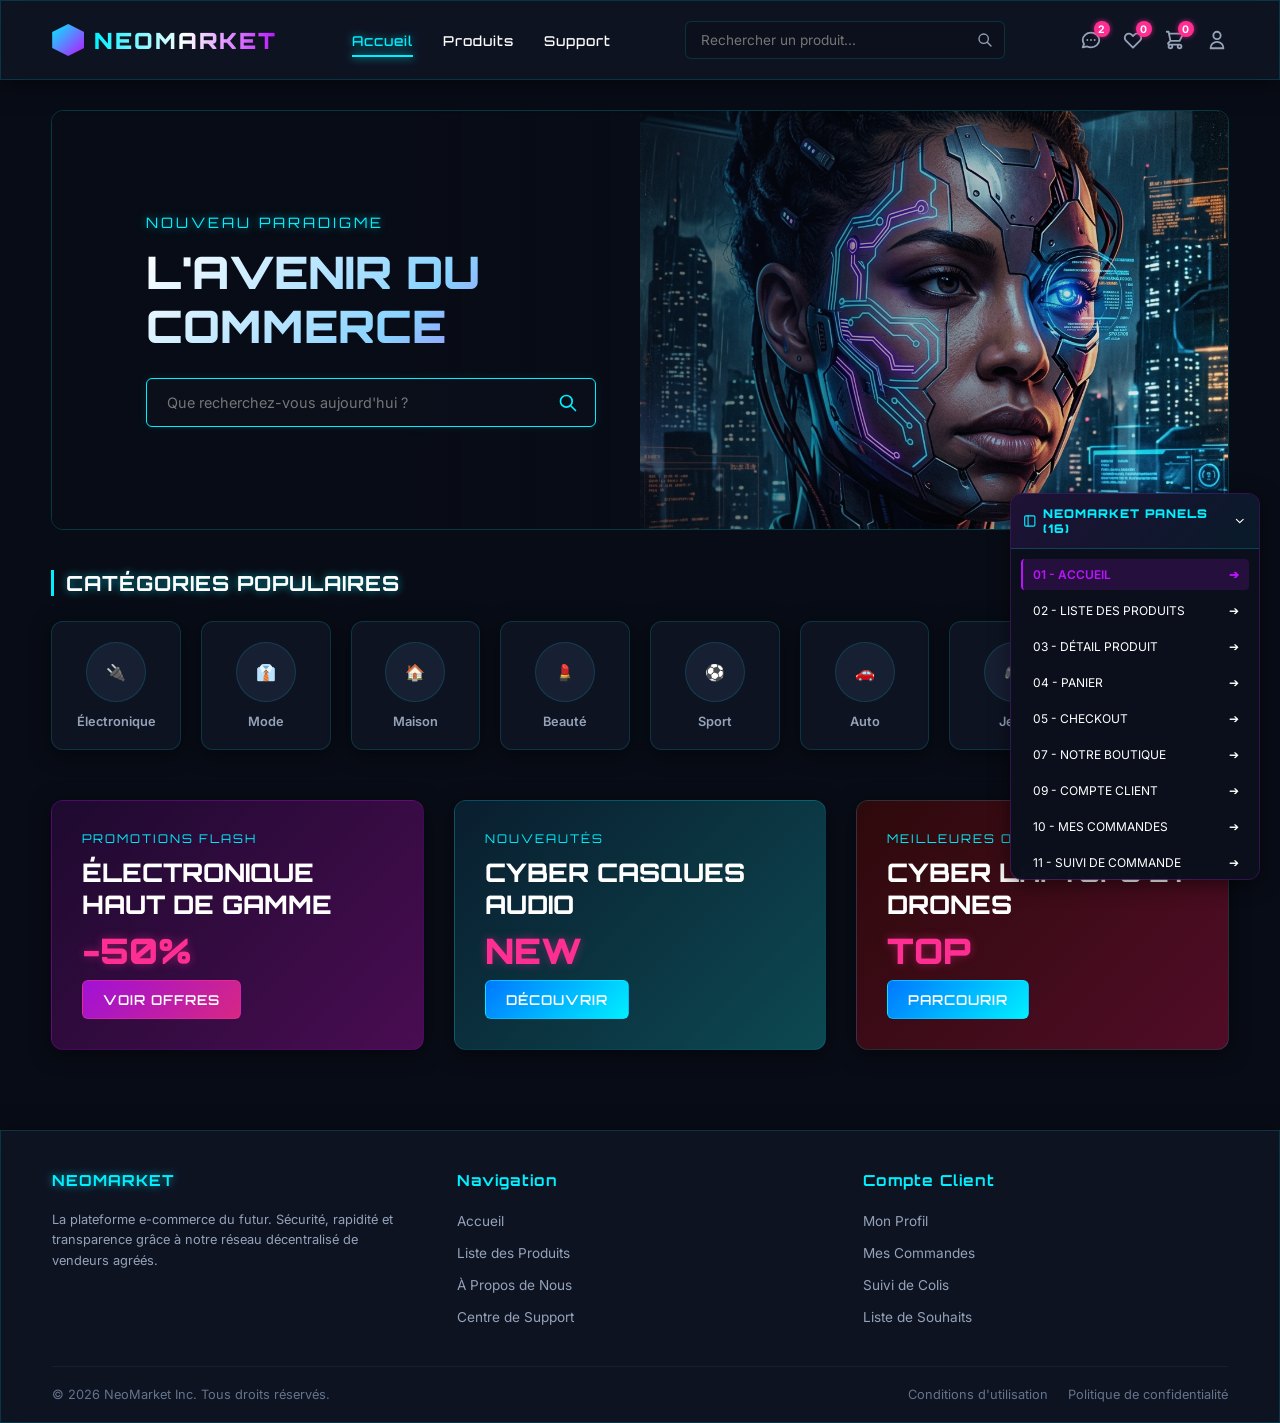
==== index.html @ 55cc5ac3 "FIRST" ====
<!DOCTYPE html>
<html lang="fr">
<head>
    <meta charset="UTF-8">
    <meta name="viewport" content="width=device-width, initial-scale=1.0">
    <title>NeoMarket - L'Avenir du Commerce</title>
    <meta name="description" content="Découvrez l'avenir du e-commerce avec NeoMarket. Plateforme cyberpunk haute performance avec boutiques vendeurs de confiance.">
    <link rel="stylesheet" href="style.css">
</head>
<body>

    <!-- GLOBAL HEADER -->
    <header class="cyber-glass">
        <div class="logo-container" onclick="navigateTo('accueil')">
            <div class="logo-icon"></div>
            <div class="logo-text">NEOMARKET</div>
        </div>

        <ul class="nav-links">
            <li id="nav-accueil" class="active"><a onclick="navigateTo('accueil')">Accueil</a></li>
            <li id="nav-produits"><a onclick="navigateTo('produits')">Produits</a></li>
            <li id="nav-support"><a onclick="navigateTo('support')">Support</a></li>
        </ul>

        <div class="header-search">
            <input type="text" id="global-search-input" placeholder="Rechercher un produit..." onkeydown="handleSearchInput(event)">
            <svg xmlns="http://www.w3.org/2000/svg" fill="none" viewBox="0 0 24 24" stroke="currentColor" stroke-width="2">
                <path stroke-linecap="round" stroke-linejoin="round" d="M21 21l-6-6m2-5a7 7 0 11-14 0 7 7 0 0114 0z" />
            </svg>
        </div>

        <div class="user-actions">
            <!-- Messagerie -->
            <div class="action-btn" onclick="navigateTo('messagerie')" title="Messagerie">
                <svg xmlns="http://www.w3.org/2000/svg" width="22" height="22" fill="none" viewBox="0 0 24 24" stroke="currentColor" stroke-width="2">
                    <path stroke-linecap="round" stroke-linejoin="round" d="M8 12h.01M12 12h.01M16 12h.01M21 12c0 4.418-4.03 8-9 8a9.863 9.863 0 01-4.255-.949L3 20l1.395-3.72C3.512 15.042 3 13.574 3 12c0-4.418 4.03-8 9-8s9 3.582 9 8z" />
                </svg>
                <span class="badge-count" id="header-unread-msgs">2</span>
            </div>

            <!-- Favoris -->
            <div class="action-btn" onclick="navigateTo('favoris')" title="Favoris">
                <svg xmlns="http://www.w3.org/2000/svg" width="22" height="22" fill="none" viewBox="0 0 24 24" stroke="currentColor" stroke-width="2">
                    <path stroke-linecap="round" stroke-linejoin="round" d="M4.318 6.318a4.5 4.5 0 000 6.364L12 20.364l7.682-7.682a4.5 4.5 0 00-6.364-6.364L12 7.636l-1.318-1.318a4.5 4.5 0 00-6.364 0z" />
                </svg>
                <span class="badge-count" id="header-wishlist-count">0</span>
            </div>

            <!-- Panier -->
            <div class="action-btn" onclick="navigateTo('panier')" title="Mon Panier">
                <svg xmlns="http://www.w3.org/2000/svg" width="22" height="22" fill="none" viewBox="0 0 24 24" stroke="currentColor" stroke-width="2">
                    <path stroke-linecap="round" stroke-linejoin="round" d="M3 3h2l.4 2M7 13h10l4-8H5.4M7 13L5.4 5M7 13l-2.293 2.293c-.63.63-.184 1.707.707 1.707H17m0 0a2 2 0 100 4 2 2 0 000-4zm-8 2a2 2 0 11-4 0 2 2 0 014 0z" />
                </svg>
                <span class="badge-count" id="header-cart-count">0</span>
            </div>

            <!-- Compte Client -->
            <div class="action-btn" onclick="navigateTo('compte')" title="Mon Compte">
                <svg xmlns="http://www.w3.org/2000/svg" width="22" height="22" fill="none" viewBox="0 0 24 24" stroke="currentColor" stroke-width="2">
                    <path stroke-linecap="round" stroke-linejoin="round" d="M16 7a4 4 0 11-8 0 4 4 0 018 0zM12 14a7 7 0 00-7 7h14a7 7 0 00-7-7z" />
                </svg>
            </div>
        </div>
    </header>

    <!-- SPA DYNAMIC VIEW CONTAINER -->
    <main id="page-content">
        <!-- Rendered by app.js -->
    </main>

    <!-- FLOATING DEVELOPER PAGE SWITCHER -->
    <div id="dev-page-switcher" class="cyber-purple-glass">
        <div class="dev-header" onclick="toggleDevPanel()">
            <span class="dev-title">
                <svg xmlns="http://www.w3.org/2000/svg" width="14" height="14" viewBox="0 0 24 24" fill="none" stroke="currentColor" stroke-width="2" stroke-linecap="round" stroke-linejoin="round"><rect x="3" y="3" width="18" height="18" rx="2" ry="2"></rect><line x1="9" y1="3" x2="9" y2="21"></line></svg>
                NEOMARKET PANELS (16)
            </span>
            <svg id="dev-toggle-icon" xmlns="http://www.w3.org/2000/svg" width="14" height="14" viewBox="0 0 24 24" fill="none" stroke="currentColor" stroke-width="2" stroke-linecap="round" stroke-linejoin="round" style="transform: rotate(0deg); transition: transform 0.3s;"><polyline points="6 9 12 15 18 9"></polyline></svg>
        </div>
        <div class="dev-body" id="dev-panel-body">
            <!-- JS will populate the 16 pages buttons here -->
        </div>
    </div>

    <!-- GLOBAL FOOTER -->
    <footer class="cyber-glass">
        <div class="footer-grid">
            <div class="footer-col">
                <h3 class="glow-text-cyan">NEOMARKET</h3>
                <p style="font-size: 0.8rem; color: var(--text-secondary); line-height: 1.6; margin-top: 10px;">
                    La plateforme e-commerce du futur. Sécurité, rapidité et transparence grâce à notre réseau décentralisé de vendeurs agréés.
                </p>
            </div>
            <div class="footer-col">
                <h3>Navigation</h3>
                <ul>
                    <li><a onclick="navigateTo('accueil')">Accueil</a></li>
                    <li><a onclick="navigateTo('produits')">Liste des Produits</a></li>
                    <li><a onclick="navigateTo('boutique-vendeur')">À Propos de Nous</a></li>
                    <li><a onclick="navigateTo('support')">Centre de Support</a></li>
                </ul>
            </div>
            <div class="footer-col">
                <h3>Compte Client</h3>
                <ul>
                    <li><a onclick="navigateTo('compte')">Mon Profil</a></li>
                    <li><a onclick="navigateTo('commandes')">Mes Commandes</a></li>
                    <li><a onclick="navigateTo('suivi')">Suivi de Colis</a></li>
                    <li><a onclick="navigateTo('favoris')">Liste de Souhaits</a></li>
                </ul>
            </div>
        </div>
        <div class="footer-bottom">
            <div>&copy; 2026 NeoMarket Inc. Tous droits réservés.</div>
            <div style="display: flex; gap: 20px;">
                <a href="#">Conditions d'utilisation</a>
                <a href="#">Politique de confidentialité</a>
            </div>
        </div>
    </footer>

    <!-- APP LOGIC -->
    <script src="app.js"></script>
</body>
</html>
---- style.css ----
@import url('https://fonts.googleapis.com/css2?family=Inter:wght@300;400;500;600;700&family=Orbitron:wght@500;700;900&display=swap');

/* --- DESIGN TOKENS --- */
:root {
  --bg-primary: #080c16;
  --bg-secondary: #0f1524;
  --bg-tertiary: #171f33;
  --bg-card: #121829;
  --bg-input: #0b101c;
  
  --color-cyan: #00f0ff;
  --color-purple: #bc13fe;
  --color-pink: #ff2e93;
  --color-orange: #ff5e00;
  --color-blue: #0077ff;
  
  --text-primary: #ffffff;
  --text-secondary: #94a3b8;
  --text-muted: #64748b;
  
  --glow-cyan: 0 0 10px rgba(0, 240, 255, 0.4);
  --glow-purple: 0 0 10px rgba(188, 19, 254, 0.4);
  --glow-card: 0 4px 20px rgba(0, 0, 0, 0.5);
  
  --border-radius: 12px;
  --border-radius-sm: 6px;
  --transition: all 0.3s cubic-bezier(0.4, 0, 0.2, 1);
  --font-title: 'Orbitron', 'Inter', sans-serif;
  --font-body: 'Inter', sans-serif;
}

/* --- GLOBAL STYLES --- */
* {
  margin: 0;
  padding: 0;
  box-sizing: border-box;
  scrollbar-width: thin;
  scrollbar-color: var(--color-purple) var(--bg-primary);
}

body {
  background-color: var(--bg-primary);
  color: var(--text-primary);
  font-family: var(--font-body);
  overflow-x: hidden;
  min-height: 100vh;
  display: flex;
  flex-direction: column;
}

::-webkit-scrollbar {
  width: 6px;
}
::-webkit-scrollbar-track {
  background: var(--bg-primary);
}
::-webkit-scrollbar-thumb {
  background: var(--bg-secondary);
  border-radius: 3px;
  border: 1px solid var(--color-cyan);
}

a {
  text-decoration: none;
  color: inherit;
  cursor: pointer;
}

button, input, select, textarea {
  font-family: inherit;
  background: none;
  border: none;
  outline: none;
  color: inherit;
}

img {
  max-width: 100%;
  height: auto;
  object-fit: cover;
}

/* --- CYBERPUNK GLASS & GLOW EFFECTS --- */
.cyber-glass {
  background: rgba(18, 24, 41, 0.7);
  backdrop-filter: blur(12px);
  -webkit-backdrop-filter: blur(12px);
  border: 1px solid rgba(0, 240, 255, 0.15);
  box-shadow: var(--glow-card);
}

.cyber-glass:hover {
  border-color: rgba(0, 240, 255, 0.35);
  box-shadow: var(--glow-card), 0 0 15px rgba(0, 240, 255, 0.1);
}

.cyber-purple-glass {
  background: rgba(18, 24, 41, 0.75);
  backdrop-filter: blur(12px);
  -webkit-backdrop-filter: blur(12px);
  border: 1px solid rgba(188, 19, 254, 0.2);
  box-shadow: var(--glow-card);
}

.cyber-purple-glass:hover {
  border-color: rgba(188, 19, 254, 0.45);
  box-shadow: var(--glow-card), 0 0 15px rgba(188, 19, 254, 0.15);
}

.glow-text-cyan {
  text-shadow: 0 0 8px rgba(0, 240, 255, 0.6);
}

.glow-text-purple {
  text-shadow: 0 0 8px rgba(188, 19, 254, 0.6);
}

.cyber-btn {
  background: linear-gradient(135deg, var(--color-blue), var(--color-cyan));
  color: #fff;
  font-weight: 600;
  padding: 10px 20px;
  border-radius: var(--border-radius-sm);
  cursor: pointer;
  transition: var(--transition);
  text-transform: uppercase;
  letter-spacing: 1px;
  font-family: var(--font-title);
  font-size: 0.85rem;
  border: 1px solid rgba(0, 240, 255, 0.5);
  display: inline-flex;
  align-items: center;
  gap: 8px;
  justify-content: center;
}

.cyber-btn:hover {
  transform: translateY(-2px);
  box-shadow: 0 0 15px rgba(0, 240, 255, 0.4);
  background: linear-gradient(135deg, var(--color-blue), #00ffff);
}

.cyber-btn-secondary {
  background: linear-gradient(135deg, rgba(188, 19, 254, 0.8), rgba(255, 46, 147, 0.8));
  color: #fff;
  font-weight: 600;
  padding: 10px 20px;
  border-radius: var(--border-radius-sm);
  cursor: pointer;
  transition: var(--transition);
  text-transform: uppercase;
  letter-spacing: 1px;
  font-family: var(--font-title);
  font-size: 0.85rem;
  border: 1px solid rgba(255, 46, 147, 0.5);
  display: inline-flex;
  align-items: center;
  gap: 8px;
  justify-content: center;
}

.cyber-btn-secondary:hover {
  transform: translateY(-2px);
  box-shadow: 0 0 15px rgba(255, 46, 147, 0.4);
  background: linear-gradient(135deg, var(--color-purple), var(--color-pink));
}

.cyber-btn-outline {
  border: 1px solid var(--color-cyan);
  color: var(--color-cyan);
  padding: 10px 20px;
  border-radius: var(--border-radius-sm);
  cursor: pointer;
  transition: var(--transition);
  text-transform: uppercase;
  letter-spacing: 1px;
  font-family: var(--font-title);
  font-size: 0.85rem;
  font-weight: 600;
  display: inline-flex;
  align-items: center;
  gap: 8px;
  justify-content: center;
}

.cyber-btn-outline:hover {
  background: rgba(0, 240, 255, 0.1);
  box-shadow: 0 0 10px rgba(0, 240, 255, 0.2);
  transform: translateY(-1px);
}

/* --- BADGES --- */
.cyber-badge {
  padding: 4px 8px;
  font-size: 0.7rem;
  font-weight: 700;
  border-radius: 4px;
  text-transform: uppercase;
  letter-spacing: 0.5px;
  display: inline-block;
}

.cyber-badge-cyan {
  background: rgba(0, 240, 255, 0.15);
  color: var(--color-cyan);
  border: 1px solid var(--color-cyan);
}

.cyber-badge-purple {
  background: rgba(188, 19, 254, 0.15);
  color: var(--color-purple);
  border: 1px solid var(--color-purple);
}

.cyber-badge-pink {
  background: rgba(255, 46, 147, 0.15);
  color: var(--color-pink);
  border: 1px solid var(--color-pink);
}

.cyber-badge-orange {
  background: rgba(255, 94, 0, 0.15);
  color: var(--color-orange);
  border: 1px solid var(--color-orange);
}

/* --- HEADER --- */
header {
  height: 80px;
  position: sticky;
  top: 0;
  z-index: 100;
  border-bottom: 1px solid rgba(0, 240, 255, 0.1);
  display: flex;
  align-items: center;
  justify-content: space-between;
  padding: 0 4%;
}

.logo-container {
  display: flex;
  align-items: center;
  gap: 10px;
}

.logo-icon {
  width: 32px;
  height: 32px;
  background: linear-gradient(135deg, var(--color-cyan), var(--color-purple));
  clip-path: polygon(50% 0%, 100% 25%, 100% 75%, 50% 100%, 0% 75%, 0% 25%);
  position: relative;
  animation: logo-spin 10s linear infinite;
}

@keyframes logo-spin {
  0% { transform: rotate(0deg); filter: hue-rotate(0deg); }
  100% { transform: rotate(360deg); filter: hue-rotate(360deg); }
}

.logo-text {
  font-family: var(--font-title);
  font-size: 1.4rem;
  font-weight: 900;
  letter-spacing: 2px;
  background: linear-gradient(to right, var(--color-cyan), #ffffff, var(--color-purple));
  -webkit-background-clip: text;
  -webkit-text-fill-color: transparent;
}

.nav-links {
  display: flex;
  list-style: none;
  gap: 30px;
}

.nav-links li a {
  font-family: var(--font-title);
  font-size: 0.85rem;
  font-weight: 500;
  letter-spacing: 1px;
  transition: var(--transition);
  position: relative;
  padding: 8px 0;
}

.nav-links li a::after {
  content: '';
  position: absolute;
  bottom: 0;
  left: 0;
  width: 0;
  height: 2px;
  background: var(--color-cyan);
  transition: var(--transition);
  box-shadow: 0 0 8px var(--color-cyan);
}

.nav-links li a:hover {
  color: var(--color-cyan);
  text-shadow: 0 0 8px rgba(0, 240, 255, 0.6);
}

.nav-links li a:hover::after {
  width: 100%;
}

.nav-links li.active a {
  color: var(--color-cyan);
  text-shadow: 0 0 8px rgba(0, 240, 255, 0.6);
}

.nav-links li.active a::after {
  width: 100%;
}

.header-search {
  flex: 0 1 320px;
  position: relative;
}

.header-search input {
  width: 100%;
  background: var(--bg-input);
  border: 1px solid rgba(0, 240, 255, 0.15);
  padding: 10px 40px 10px 15px;
  border-radius: var(--border-radius-sm);
  font-size: 0.85rem;
  transition: var(--transition);
}

.header-search input:focus {
  border-color: var(--color-cyan);
  box-shadow: 0 0 10px rgba(0, 240, 255, 0.2);
}

.header-search svg {
  position: absolute;
  right: 12px;
  top: 50%;
  transform: translateY(-50%);
  width: 16px;
  height: 16px;
  color: var(--text-secondary);
  pointer-events: none;
}

.user-actions {
  display: flex;
  align-items: center;
  gap: 20px;
}

.action-btn {
  position: relative;
  cursor: pointer;
  transition: var(--transition);
  color: var(--text-secondary);
  display: flex;
  align-items: center;
  justify-content: center;
}

.action-btn:hover {
  color: var(--color-cyan);
  transform: scale(1.1);
  filter: drop-shadow(0 0 5px rgba(0, 240, 255, 0.5));
}

.badge-count {
  position: absolute;
  top: -8px;
  right: -8px;
  background: var(--color-pink);
  color: white;
  border-radius: 50%;
  font-size: 0.65rem;
  width: 16px;
  height: 16px;
  display: flex;
  align-items: center;
  justify-content: center;
  font-weight: 700;
  box-shadow: 0 0 5px rgba(255, 46, 147, 0.7);
}

/* --- MAIN CONTAINER --- */
main {
  flex: 1;
  padding: 30px 4%;
  position: relative;
}

/* --- FLOATING PAGE CONTROLLER (DEVELOPER TOOL) --- */
#dev-page-switcher {
  position: fixed;
  bottom: 20px;
  right: 20px;
  z-index: 1000;
  width: 250px;
  max-height: 400px;
  border-radius: var(--border-radius);
  overflow: hidden;
  display: flex;
  flex-direction: column;
  transition: var(--transition);
}

.dev-header {
  background: linear-gradient(135deg, #1f1135, #081a29);
  padding: 12px;
  display: flex;
  justify-content: space-between;
  align-items: center;
  border-bottom: 1px solid rgba(0, 240, 255, 0.2);
  cursor: pointer;
}

.dev-title {
  font-family: var(--font-title);
  font-size: 0.75rem;
  font-weight: 900;
  letter-spacing: 1px;
  color: var(--color-cyan);
  display: flex;
  align-items: center;
  gap: 6px;
}

.dev-body {
  padding: 10px;
  overflow-y: auto;
  display: flex;
  flex-direction: column;
  gap: 5px;
  max-height: 330px;
  background: rgba(10, 15, 27, 0.95);
}

.dev-page-btn {
  text-align: left;
  padding: 8px 10px;
  font-size: 0.75rem;
  border-radius: 4px;
  cursor: pointer;
  transition: var(--transition);
  display: flex;
  align-items: center;
  justify-content: space-between;
  border-left: 2px solid transparent;
}

.dev-page-btn:hover {
  background: rgba(0, 240, 255, 0.08);
  border-left-color: var(--color-cyan);
  color: var(--color-cyan);
}

.dev-page-btn.active {
  background: rgba(188, 19, 254, 0.15);
  border-left-color: var(--color-purple);
  color: var(--color-purple);
  font-weight: 600;
}

/* --- FOOTER --- */
footer {
  border-top: 1px solid rgba(0, 240, 255, 0.1);
  padding: 40px 4% 20px 4%;
  margin-top: auto;
}

.footer-grid {
  display: grid;
  grid-template-columns: repeat(auto-fit, minmax(200px, 1fr));
  gap: 40px;
  margin-bottom: 40px;
}

.footer-col h3 {
  font-family: var(--font-title);
  font-size: 0.95rem;
  margin-bottom: 20px;
  color: var(--color-cyan);
  letter-spacing: 1px;
}

.footer-col ul {
  list-style: none;
  display: flex;
  flex-direction: column;
  gap: 12px;
}

.footer-col ul li a {
  font-size: 0.85rem;
  color: var(--text-secondary);
  transition: var(--transition);
}

.footer-col ul li a:hover {
  color: var(--color-cyan);
  padding-left: 5px;
}

.footer-bottom {
  border-top: 1px solid rgba(255, 255, 255, 0.05);
  padding-top: 20px;
  display: flex;
  justify-content: space-between;
  align-items: center;
  flex-wrap: wrap;
  gap: 15px;
  font-size: 0.8rem;
  color: var(--text-muted);
}

/* --- PAGES BASE --- */
.page-container {
  display: none;
  animation: page-fade-in 0.4s ease-out forwards;
}

.page-container.active {
  display: block;
}

@keyframes page-fade-in {
  from { opacity: 0; transform: translateY(10px); }
  to { opacity: 1; transform: translateY(0); }
}

/* --- SCREEN 01: ACCUEIL --- */
.hero-banner {
  border-radius: var(--border-radius);
  overflow: hidden;
  position: relative;
  height: 420px;
  display: flex;
  align-items: center;
  padding: 0 8%;
  margin-bottom: 40px;
  border: 1px solid rgba(0, 240, 255, 0.2);
}

.hero-overlay {
  position: absolute;
  top: 0;
  left: 0;
  width: 100%;
  height: 100%;
  background: linear-gradient(90deg, rgba(8, 12, 22, 0.9) 30%, rgba(8, 12, 22, 0.5) 60%, rgba(8, 12, 22, 0) 100%);
  z-index: 1;
}

.hero-img {
  position: absolute;
  right: 0;
  top: 0;
  width: 50%;
  height: 100%;
  background-size: cover;
  background-position: center;
  z-index: 0;
}

.hero-content {
  position: relative;
  z-index: 2;
  max-width: 550px;
}

.hero-tagline {
  font-family: var(--font-title);
  color: var(--color-cyan);
  font-size: 0.9rem;
  letter-spacing: 3px;
  text-transform: uppercase;
  margin-bottom: 15px;
}

.hero-title {
  font-family: var(--font-title);
  font-size: 2.8rem;
  line-height: 1.2;
  font-weight: 900;
  margin-bottom: 25px;
  text-transform: uppercase;
  background: linear-gradient(135deg, #ffffff, #88d3ff, var(--color-purple));
  -webkit-background-clip: text;
  -webkit-text-fill-color: transparent;
}

.hero-search {
  position: relative;
  max-width: 450px;
}

.hero-search input {
  width: 100%;
  background: rgba(11, 16, 28, 0.85);
  border: 1px solid var(--color-cyan);
  padding: 15px 50px 15px 20px;
  border-radius: var(--border-radius-sm);
  font-size: 0.9rem;
  transition: var(--transition);
  color: white;
  box-shadow: 0 0 10px rgba(0, 240, 255, 0.1);
}

.hero-search input:focus {
  box-shadow: 0 0 20px rgba(0, 240, 255, 0.3);
}

.hero-search svg {
  position: absolute;
  right: 18px;
  top: 50%;
  transform: translateY(-50%);
  color: var(--color-cyan);
  width: 20px;
  height: 20px;
}

/* Category Slider */
.section-header {
  display: flex;
  justify-content: space-between;
  align-items: center;
  margin-bottom: 25px;
}

.section-header h2 {
  font-family: var(--font-title);
  font-size: 1.3rem;
  text-transform: uppercase;
  letter-spacing: 1px;
  border-left: 3px solid var(--color-cyan);
  padding-left: 12px;
}

.categories-container {
  display: grid;
  grid-template-columns: repeat(auto-fit, minmax(110px, 1fr));
  gap: 20px;
  margin-bottom: 50px;
}

.category-card {
  display: flex;
  flex-direction: column;
  align-items: center;
  gap: 12px;
  padding: 20px 10px;
  border-radius: var(--border-radius);
  transition: var(--transition);
  cursor: pointer;
}

.category-icon-wrapper {
  width: 60px;
  height: 60px;
  border-radius: 50%;
  background: var(--bg-tertiary);
  display: flex;
  align-items: center;
  justify-content: center;
  border: 1px solid rgba(0, 240, 255, 0.15);
  transition: var(--transition);
  color: var(--color-cyan);
}

.category-card:hover .category-icon-wrapper {
  background: var(--color-cyan);
  color: var(--bg-primary);
  box-shadow: 0 0 15px rgba(0, 240, 255, 0.4);
  transform: scale(1.1);
}

.category-card span {
  font-size: 0.8rem;
  font-weight: 600;
  color: var(--text-secondary);
  transition: var(--transition);
}

.category-card:hover span {
  color: var(--text-primary);
}

/* Home Promo Grid */
.home-promo-grid {
  display: grid;
  grid-template-columns: repeat(auto-fit, minmax(320px, 1fr));
  gap: 30px;
  margin-bottom: 50px;
}

.promo-block {
  border-radius: var(--border-radius);
  padding: 30px;
  height: 250px;
  display: flex;
  flex-direction: column;
  justify-content: space-between;
  position: relative;
  overflow: hidden;
}

.promo-banner-01 {
  background: linear-gradient(135deg, rgba(31, 10, 48, 0.95), rgba(77, 13, 85, 0.95));
}
.promo-banner-02 {
  background: linear-gradient(135deg, rgba(10, 31, 48, 0.95), rgba(13, 77, 85, 0.95));
}
.promo-banner-03 {
  background: linear-gradient(135deg, rgba(48, 10, 10, 0.95), rgba(85, 13, 40, 0.95));
}

.promo-tag {
  font-family: var(--font-title);
  color: var(--color-cyan);
  font-size: 0.75rem;
  letter-spacing: 2px;
  text-transform: uppercase;
}

.promo-title {
  font-family: var(--font-title);
  font-size: 1.6rem;
  font-weight: 800;
  text-transform: uppercase;
  margin-top: 10px;
}

.promo-discount {
  font-family: var(--font-title);
  font-size: 2.2rem;
  font-weight: 900;
  color: var(--color-pink);
  text-shadow: 0 0 10px rgba(255, 46, 147, 0.4);
}

.promo-btn {
  align-self: flex-start;
}

/* --- SCREEN 02: PRODUCT LIST --- */
.product-list-layout {
  display: grid;
  grid-template-columns: 280px 1fr;
  gap: 30px;
}

.filters-sidebar {
  padding: 25px;
  border-radius: var(--border-radius);
  height: fit-content;
  position: sticky;
  top: 100px;
}

.filter-group {
  margin-bottom: 25px;
  border-bottom: 1px solid rgba(255, 255, 255, 0.05);
  padding-bottom: 20px;
}

.filter-group:last-child {
  margin-bottom: 0;
  border-bottom: none;
  padding-bottom: 0;
}

.filter-group h3 {
  font-family: var(--font-title);
  font-size: 0.85rem;
  text-transform: uppercase;
  letter-spacing: 1px;
  margin-bottom: 15px;
  color: var(--color-cyan);
}

.filter-options {
  display: flex;
  flex-direction: column;
  gap: 12px;
}

.checkbox-label {
  display: flex;
  align-items: center;
  gap: 10px;
  font-size: 0.85rem;
  color: var(--text-secondary);
  cursor: pointer;
  transition: var(--transition);
}

.checkbox-label:hover {
  color: var(--text-primary);
}

.checkbox-label input {
  appearance: none;
  width: 16px;
  height: 16px;
  border: 1px solid var(--color-cyan);
  border-radius: 3px;
  background: var(--bg-input);
  cursor: pointer;
  position: relative;
  transition: var(--transition);
}

.checkbox-label input:checked {
  background: var(--color-cyan);
}

.checkbox-label input:checked::after {
  content: '✓';
  position: absolute;
  color: var(--bg-primary);
  font-size: 11px;
  font-weight: 900;
  top: 50%;
  left: 50%;
  transform: translate(-50%, -50%);
}

.price-range-inputs {
  display: flex;
  align-items: center;
  gap: 10px;
}

.price-range-inputs input {
  width: 100%;
  background: var(--bg-input);
  border: 1px solid rgba(255, 255, 255, 0.1);
  padding: 8px;
  border-radius: 4px;
  font-size: 0.8rem;
  text-align: center;
}

/* Products Main Grid */
.products-main {
  display: flex;
  flex-direction: column;
  gap: 25px;
}

.products-bar {
  display: flex;
  justify-content: space-between;
  align-items: center;
  padding: 15px 20px;
  border-radius: var(--border-radius);
}

.results-count {
  font-size: 0.85rem;
  color: var(--text-secondary);
}

.sort-select {
  background: var(--bg-input);
  border: 1px solid rgba(255, 255, 255, 0.1);
  padding: 8px 15px;
  border-radius: var(--border-radius-sm);
  font-size: 0.85rem;
  cursor: pointer;
}

.products-grid {
  display: grid;
  grid-template-columns: repeat(auto-fill, minmax(240px, 1fr));
  gap: 25px;
}

/* Product Card */
.product-card {
  border-radius: var(--border-radius);
  overflow: hidden;
  transition: var(--transition);
  display: flex;
  flex-direction: column;
  position: relative;
  height: 380px;
}

.product-card-img-wrapper {
  position: relative;
  height: 180px;
  background: #0b101c;
  display: flex;
  align-items: center;
  justify-content: center;
  overflow: hidden;
}

.product-card-img-wrapper img {
  height: 90%;
  object-fit: contain;
  transition: var(--transition);
}

.product-card:hover .product-card-img-wrapper img {
  transform: scale(1.08);
}

.product-card-discount {
  position: absolute;
  top: 12px;
  left: 12px;
  z-index: 2;
}

.product-card-wishlist {
  position: absolute;
  top: 12px;
  right: 12px;
  z-index: 2;
  width: 32px;
  height: 32px;
  border-radius: 50%;
  background: rgba(8, 12, 22, 0.6);
  display: flex;
  align-items: center;
  justify-content: center;
  cursor: pointer;
  color: var(--text-secondary);
  border: 1px solid rgba(255, 255, 255, 0.05);
  transition: var(--transition);
}

.product-card-wishlist:hover {
  color: var(--color-pink);
  background: rgba(8, 12, 22, 0.9);
  border-color: var(--color-pink);
}

.product-card-wishlist.active {
  color: var(--color-pink);
  background: rgba(255, 46, 147, 0.15);
  border-color: var(--color-pink);
}

.product-card-info {
  padding: 20px;
  display: flex;
  flex-direction: column;
  flex: 1;
}

.product-card-brand {
  font-size: 0.75rem;
  color: var(--color-cyan);
  text-transform: uppercase;
  font-family: var(--font-title);
  margin-bottom: 5px;
}

.product-card-title {
  font-size: 0.9rem;
  font-weight: 600;
  margin-bottom: 10px;
  line-height: 1.4;
  height: 40px;
  overflow: hidden;
  display: -webkit-box;
  -webkit-line-clamp: 2;
  -webkit-box-orient: vertical;
}

.product-card-rating {
  display: flex;
  align-items: center;
  gap: 5px;
  margin-bottom: 15px;
}

.stars {
  color: #ffb800;
  font-size: 0.75rem;
  display: flex;
}

.reviews-count {
  font-size: 0.75rem;
  color: var(--text-muted);
}

.product-card-footer {
  display: flex;
  justify-content: space-between;
  align-items: center;
  margin-top: auto;
}

.product-card-price {
  font-family: var(--font-title);
  font-weight: 700;
  font-size: 1.1rem;
}

.product-card-buy-btn {
  width: 36px;
  height: 36px;
  border-radius: var(--border-radius-sm);
  background: rgba(0, 240, 255, 0.1);
  border: 1px solid var(--color-cyan);
  color: var(--color-cyan);
  display: flex;
  align-items: center;
  justify-content: center;
  cursor: pointer;
  transition: var(--transition);
}

.product-card-buy-btn:hover {
  background: var(--color-cyan);
  color: var(--bg-primary);
  box-shadow: 0 0 10px rgba(0, 240, 255, 0.3);
}

/* --- SCREEN 03: PRODUCT DETAIL --- */
.breadcrumb {
  display: flex;
  align-items: center;
  gap: 10px;
  font-size: 0.8rem;
  color: var(--text-secondary);
  margin-bottom: 30px;
}

.product-detail-layout {
  display: grid;
  grid-template-columns: 1fr 1fr;
  gap: 50px;
  margin-bottom: 50px;
}

/* Gallery */
.detail-gallery {
  display: flex;
  gap: 20px;
}

.gallery-thumbs {
  display: flex;
  flex-direction: column;
  gap: 15px;
}

.thumb-item {
  width: 70px;
  height: 70px;
  border-radius: var(--border-radius-sm);
  border: 1px solid rgba(255, 255, 255, 0.08);
  display: flex;
  align-items: center;
  justify-content: center;
  cursor: pointer;
  transition: var(--transition);
  background: var(--bg-input);
}

.thumb-item.active, .thumb-item:hover {
  border-color: var(--color-cyan);
  box-shadow: 0 0 8px rgba(0, 240, 255, 0.2);
}

.thumb-item img {
  max-height: 85%;
  object-fit: contain;
}

.gallery-main {
  flex: 1;
  border-radius: var(--border-radius);
  border: 1px solid rgba(255, 255, 255, 0.05);
  display: flex;
  align-items: center;
  justify-content: center;
  height: 420px;
  background: var(--bg-input);
  overflow: hidden;
}

.gallery-main img {
  max-height: 80%;
  object-fit: contain;
  transition: var(--transition);
}

/* Product Info */
.detail-info {
  display: flex;
  flex-direction: column;
}

.detail-brand {
  font-family: var(--font-title);
  color: var(--color-cyan);
  text-transform: uppercase;
  font-size: 0.85rem;
  letter-spacing: 2px;
  margin-bottom: 10px;
}

.detail-title {
  font-family: var(--font-title);
  font-size: 1.8rem;
  font-weight: 700;
  margin-bottom: 15px;
  text-transform: uppercase;
}

.detail-rating-line {
  display: flex;
  align-items: center;
  gap: 15px;
  border-bottom: 1px solid rgba(255, 255, 255, 0.05);
  padding-bottom: 20px;
  margin-bottom: 20px;
}

.detail-price {
  font-family: var(--font-title);
  font-size: 2rem;
  font-weight: 800;
  color: #fff;
  margin-bottom: 25px;
  display: flex;
  align-items: center;
  gap: 15px;
}

.detail-price-original {
  font-size: 1.2rem;
  text-decoration: line-through;
  color: var(--text-muted);
}

.detail-selectors {
  display: flex;
  flex-direction: column;
  gap: 20px;
  border-bottom: 1px solid rgba(255, 255, 255, 0.05);
  padding-bottom: 25px;
  margin-bottom: 25px;
}

.selector-group h4 {
  font-size: 0.85rem;
  text-transform: uppercase;
  color: var(--text-secondary);
  margin-bottom: 10px;
  font-family: var(--font-title);
}

.color-options {
  display: flex;
  gap: 12px;
}

.color-dot {
  width: 28px;
  height: 28px;
  border-radius: 50%;
  border: 2px solid transparent;
  cursor: pointer;
  transition: var(--transition);
  position: relative;
}

.color-dot.active {
  border-color: var(--color-cyan);
  transform: scale(1.1);
  box-shadow: 0 0 8px rgba(0, 240, 255, 0.4);
}

.qty-selector {
  display: flex;
  align-items: center;
  gap: 15px;
}

.qty-btn {
  width: 32px;
  height: 32px;
  border-radius: var(--border-radius-sm);
  background: var(--bg-tertiary);
  border: 1px solid rgba(255, 255, 255, 0.1);
  cursor: pointer;
  font-size: 1.1rem;
  display: flex;
  align-items: center;
  justify-content: center;
  transition: var(--transition);
}

.qty-btn:hover {
  background: var(--bg-secondary);
  border-color: var(--color-cyan);
  color: var(--color-cyan);
}

.detail-actions {
  display: flex;
  gap: 20px;
  margin-bottom: 30px;
}

.detail-actions button {
  flex: 1;
}

.trust-badges {
  display: grid;
  grid-template-columns: repeat(3, 1fr);
  gap: 15px;
  border-top: 1px solid rgba(255, 255, 255, 0.05);
  padding-top: 25px;
}

.badge-item {
  display: flex;
  flex-direction: column;
  align-items: center;
  gap: 8px;
  text-align: center;
}

.badge-item svg {
  color: var(--color-cyan);
  width: 24px;
  height: 24px;
}

.badge-item span {
  font-size: 0.75rem;
  color: var(--text-secondary);
}

/* Tabs */
.detail-tabs {
  margin-top: 40px;
  border-top: 1px solid rgba(255, 255, 255, 0.05);
  padding-top: 40px;
}

.tabs-header {
  display: flex;
  border-bottom: 1px solid rgba(255, 255, 255, 0.05);
  gap: 30px;
  margin-bottom: 25px;
}

.tab-btn {
  font-family: var(--font-title);
  font-size: 0.9rem;
  text-transform: uppercase;
  padding: 10px 0 15px 0;
  cursor: pointer;
  color: var(--text-secondary);
  border-bottom: 2px solid transparent;
  transition: var(--transition);
}

.tab-btn.active {
  color: var(--color-cyan);
  border-bottom-color: var(--color-cyan);
  text-shadow: 0 0 8px rgba(0, 240, 255, 0.4);
}

.tab-pane {
  display: none;
  font-size: 0.9rem;
  line-height: 1.6;
  color: var(--text-secondary);
  animation: page-fade-in 0.3s ease-out forwards;
}

.tab-pane.active {
  display: block;
}

/* --- SCREEN 04: PANIER --- */
.cart-layout {
  display: grid;
  grid-template-columns: 1fr 340px;
  gap: 30px;
}

.cart-items-wrapper {
  display: flex;
  flex-direction: column;
  gap: 20px;
}

.cart-item {
  display: flex;
  align-items: center;
  gap: 20px;
  padding: 20px;
  border-radius: var(--border-radius);
}

.cart-item-img {
  width: 80px;
  height: 80px;
  background: var(--bg-input);
  border-radius: var(--border-radius-sm);
  display: flex;
  align-items: center;
  justify-content: center;
  border: 1px solid rgba(255, 255, 255, 0.05);
}

.cart-item-img img {
  max-height: 80%;
  object-fit: contain;
}

.cart-item-details {
  flex: 1;
}

.cart-item-title {
  font-size: 0.95rem;
  font-weight: 600;
  margin-bottom: 6px;
  color: #fff;
}

.cart-item-seller {
  font-size: 0.75rem;
  color: var(--color-cyan);
}

.cart-item-price {
  font-family: var(--font-title);
  font-weight: 700;
  font-size: 1rem;
  width: 140px;
  text-align: right;
}

.cart-item-actions {
  display: flex;
  align-items: center;
  gap: 15px;
}

.cart-item-delete {
  cursor: pointer;
  color: var(--text-muted);
  transition: var(--transition);
}

.cart-item-delete:hover {
  color: var(--color-pink);
  filter: drop-shadow(0 0 5px rgba(255, 46, 147, 0.4));
}

.summary-sidebar {
  padding: 25px;
  border-radius: var(--border-radius);
  height: fit-content;
  position: sticky;
  top: 100px;
}

.summary-title {
  font-family: var(--font-title);
  font-size: 1.1rem;
  text-transform: uppercase;
  letter-spacing: 1px;
  margin-bottom: 25px;
  color: var(--color-cyan);
}

.summary-row {
  display: flex;
  justify-content: space-between;
  font-size: 0.9rem;
  margin-bottom: 15px;
  color: var(--text-secondary);
}

.summary-row.total {
  border-top: 1px solid rgba(255, 255, 255, 0.08);
  padding-top: 20px;
  margin-top: 20px;
  color: #fff;
  font-weight: 700;
  font-size: 1.1rem;
}

.summary-row.total span:last-child {
  color: var(--color-cyan);
  font-family: var(--font-title);
}

.payment-methods-logos {
  margin-top: 30px;
  display: flex;
  justify-content: space-between;
  align-items: center;
  border-top: 1px solid rgba(255, 255, 255, 0.05);
  padding-top: 20px;
}

.payment-logo {
  height: 24px;
  opacity: 0.8;
  transition: var(--transition);
}

.payment-logo:hover {
  opacity: 1;
}

/* --- SCREEN 05: CHECKOUT --- */
.checkout-layout {
  display: grid;
  grid-template-columns: 1fr 360px;
  gap: 30px;
}

.form-card {
  padding: 30px;
  border-radius: var(--border-radius);
  margin-bottom: 25px;
}

.form-card h2 {
  font-family: var(--font-title);
  font-size: 1.1rem;
  text-transform: uppercase;
  margin-bottom: 25px;
  border-left: 2px solid var(--color-cyan);
  padding-left: 10px;
  color: var(--color-cyan);
}

.form-grid {
  display: grid;
  grid-template-columns: 1fr 1fr;
  gap: 20px;
}

.form-grid.full {
  grid-template-columns: 1fr;
}

.form-group {
  display: flex;
  flex-direction: column;
  gap: 8px;
}

.form-group.col-span-2 {
  grid-column: span 2;
}

.form-group label {
  font-size: 0.8rem;
  font-weight: 600;
  text-transform: uppercase;
  color: var(--text-secondary);
}

.form-group input, .form-group select {
  background: var(--bg-input);
  border: 1px solid rgba(255, 255, 255, 0.08);
  padding: 12px 15px;
  border-radius: var(--border-radius-sm);
  font-size: 0.9rem;
  transition: var(--transition);
}

.form-group input:focus, .form-group select:focus {
  border-color: var(--color-cyan);
  box-shadow: 0 0 10px rgba(0, 240, 255, 0.1);
}

.delivery-options {
  display: flex;
  flex-direction: column;
  gap: 15px;
}

.delivery-option {
  display: flex;
  align-items: center;
  gap: 15px;
  padding: 15px;
  border-radius: var(--border-radius-sm);
  border: 1px solid rgba(255, 255, 255, 0.05);
  cursor: pointer;
  transition: var(--transition);
}

.delivery-option:hover {
  border-color: var(--color-cyan);
}

.delivery-option.active {
  border-color: var(--color-cyan);
  background: rgba(0, 240, 255, 0.05);
}

.radio-circle {
  width: 18px;
  height: 18px;
  border-radius: 50%;
  border: 2px solid var(--color-cyan);
  position: relative;
}

.delivery-option.active .radio-circle::after {
  content: '';
  position: absolute;
  width: 10px;
  height: 10px;
  border-radius: 50%;
  background: var(--color-cyan);
  top: 50%;
  left: 50%;
  transform: translate(-50%, -50%);
}

.delivery-details {
  flex: 1;
}

.delivery-title {
  font-size: 0.9rem;
  font-weight: 600;
  margin-bottom: 4px;
}

.delivery-desc {
  font-size: 0.75rem;
  color: var(--text-secondary);
}

.delivery-price {
  font-family: var(--font-title);
  font-weight: 700;
  font-size: 0.9rem;
}

/* --- SCREEN 06: LISTE DES VENDEURS --- */
.sellers-layout {
  display: grid;
  grid-template-columns: 280px 1fr;
  gap: 30px;
}

.seller-promo-card {
  padding: 25px;
  border-radius: var(--border-radius);
  height: fit-content;
  text-align: center;
  position: sticky;
  top: 100px;
  display: flex;
  flex-direction: column;
  gap: 15px;
}

.seller-promo-icon {
  width: 80px;
  height: 80px;
  background: rgba(0, 240, 255, 0.08);
  border-radius: 50%;
  display: flex;
  align-items: center;
  justify-content: center;
  margin: 0 auto;
  border: 1px solid var(--color-cyan);
  color: var(--color-cyan);
  animation: glow-pulse 3s infinite;
}

@keyframes glow-pulse {
  0% { box-shadow: 0 0 0 0 rgba(0, 240, 255, 0.4); }
  70% { box-shadow: 0 0 20px 10px rgba(0, 240, 255, 0); }
  100% { box-shadow: 0 0 0 0 rgba(0, 240, 255, 0); }
}

.seller-promo-title {
  font-family: var(--font-title);
  font-size: 1.1rem;
  text-transform: uppercase;
}

.seller-promo-desc {
  font-size: 0.8rem;
  color: var(--text-secondary);
  line-height: 1.5;
}

.sellers-list-container {
  display: flex;
  flex-direction: column;
  gap: 20px;
}

.seller-card {
  padding: 20px;
  border-radius: var(--border-radius);
  display: flex;
  align-items: center;
  justify-content: space-between;
  transition: var(--transition);
}

.seller-profile {
  display: flex;
  align-items: center;
  gap: 20px;
}

.seller-avatar-wrapper {
  width: 64px;
  height: 64px;
  border-radius: 50%;
  border: 2px solid var(--color-purple);
  overflow: hidden;
  background: var(--bg-tertiary);
  display: flex;
  align-items: center;
  justify-content: center;
  box-shadow: var(--glow-purple);
}

.seller-details h3 {
  font-family: var(--font-title);
  font-size: 1rem;
  margin-bottom: 5px;
}

.seller-badges {
  display: flex;
  gap: 8px;
  margin-top: 8px;
}

/* --- SCREEN 07: BOUTIQUE VENDEUR --- */
.shop-banner {
  border-radius: var(--border-radius);
  padding: 40px;
  display: flex;
  justify-content: space-between;
  align-items: center;
  margin-bottom: 30px;
  background-size: cover;
  background-position: center;
}

.shop-info-left {
  display: flex;
  align-items: center;
  gap: 25px;
}

.shop-avatar-large {
  width: 90px;
  height: 90px;
  border-radius: 50%;
  border: 3px solid var(--color-cyan);
  background: var(--bg-tertiary);
  display: flex;
  align-items: center;
  justify-content: center;
  box-shadow: var(--glow-cyan);
}

.shop-name {
  font-family: var(--font-title);
  font-size: 1.8rem;
  font-weight: 800;
  text-transform: uppercase;
  margin-bottom: 8px;
}

.shop-nav {
  display: flex;
  border-bottom: 1px solid rgba(255, 255, 255, 0.05);
  gap: 30px;
  margin-bottom: 30px;
  padding-bottom: 5px;
}

.shop-nav-btn {
  font-family: var(--font-title);
  font-size: 0.85rem;
  text-transform: uppercase;
  padding: 10px 0;
  cursor: pointer;
  color: var(--text-secondary);
  border-bottom: 2px solid transparent;
  transition: var(--transition);
}

.shop-nav-btn.active {
  color: var(--color-cyan);
  border-bottom-color: var(--color-cyan);
}

/* --- SCREEN 08: TABLEAU DE BORD VENDEUR --- */
.dashboard-layout {
  display: grid;
  grid-template-columns: 240px 1fr;
  gap: 30px;
}

.dashboard-sidebar {
  padding: 25px 15px;
  border-radius: var(--border-radius);
  height: fit-content;
  display: flex;
  flex-direction: column;
  gap: 15px;
}

.dashboard-nav-item {
  display: flex;
  align-items: center;
  gap: 12px;
  padding: 12px 15px;
  border-radius: var(--border-radius-sm);
  font-size: 0.85rem;
  font-weight: 500;
  color: var(--text-secondary);
  transition: var(--transition);
  cursor: pointer;
}

.dashboard-nav-item:hover, .dashboard-nav-item.active {
  background: rgba(0, 240, 255, 0.08);
  color: var(--color-cyan);
  border-left: 2px solid var(--color-cyan);
  padding-left: 13px;
}

.dashboard-main {
  display: flex;
  flex-direction: column;
  gap: 30px;
}

.stats-grid {
  display: grid;
  grid-template-columns: repeat(auto-fit, minmax(200px, 1fr));
  gap: 20px;
}

.stat-card {
  padding: 20px;
  border-radius: var(--border-radius);
}

.stat-header {
  display: flex;
  justify-content: space-between;
  align-items: center;
  margin-bottom: 12px;
  font-size: 0.75rem;
  text-transform: uppercase;
  color: var(--text-secondary);
  font-family: var(--font-title);
}

.stat-header svg {
  color: var(--color-cyan);
}

.stat-value {
  font-family: var(--font-title);
  font-size: 1.4rem;
  font-weight: 800;
  margin-bottom: 6px;
}

.stat-change {
  font-size: 0.75rem;
  color: #10b981;
  display: flex;
  align-items: center;
  gap: 4px;
}

.stat-change.down {
  color: var(--color-pink);
}

.charts-grid {
  display: grid;
  grid-template-columns: 1.5fr 1fr;
  gap: 25px;
}

.chart-card {
  padding: 25px;
  border-radius: var(--border-radius);
  height: 350px;
  display: flex;
  flex-direction: column;
}

.chart-header {
  display: flex;
  justify-content: space-between;
  align-items: center;
  margin-bottom: 25px;
}

.chart-title {
  font-family: var(--font-title);
  font-size: 0.9rem;
  text-transform: uppercase;
}

.chart-container {
  flex: 1;
  position: relative;
  display: flex;
  align-items: center;
  justify-content: center;
}

.recent-orders-table-wrapper {
  overflow-x: auto;
}

.cyber-table {
  width: 100%;
  border-collapse: collapse;
  text-align: left;
  font-size: 0.85rem;
}

.cyber-table th {
  padding: 15px 20px;
  border-bottom: 1px solid rgba(255, 255, 255, 0.08);
  font-family: var(--font-title);
  font-size: 0.75rem;
  text-transform: uppercase;
  color: var(--text-secondary);
}

.cyber-table td {
  padding: 15px 20px;
  border-bottom: 1px solid rgba(255, 255, 255, 0.03);
}

.cyber-table tr:hover {
  background: rgba(255, 255, 255, 0.02);
}

/* --- SCREEN 09: CUSTOMER ACCOUNT --- */
.account-layout {
  display: grid;
  grid-template-columns: 240px 1fr;
  gap: 30px;
}

.addresses-grid {
  display: grid;
  grid-template-columns: 1fr 1fr;
  gap: 20px;
  margin-top: 30px;
}

.address-card {
  padding: 20px;
  border-radius: var(--border-radius);
  display: flex;
  flex-direction: column;
  justify-content: space-between;
  height: 180px;
}

.address-header {
  display: flex;
  justify-content: space-between;
  align-items: center;
  font-family: var(--font-title);
  font-size: 0.85rem;
  text-transform: uppercase;
  color: var(--color-cyan);
}

.address-body {
  font-size: 0.85rem;
  color: var(--text-secondary);
  line-height: 1.6;
}

.address-actions {
  display: flex;
  justify-content: flex-end;
  gap: 15px;
  font-size: 0.8rem;
  color: var(--text-secondary);
}

/* --- SCREEN 10: MES COMMANDES --- */
.orders-list {
  display: flex;
  flex-direction: column;
  gap: 15px;
}

.order-card {
  padding: 20px;
  border-radius: var(--border-radius);
  display: flex;
  align-items: center;
  justify-content: space-between;
}

.order-info {
  display: flex;
  flex-direction: column;
  gap: 6px;
}

.order-number {
  font-family: var(--font-title);
  font-size: 0.9rem;
  color: var(--color-cyan);
}

.order-date {
  font-size: 0.8rem;
  color: var(--text-secondary);
}

.order-total {
  font-family: var(--font-title);
  font-weight: 700;
  font-size: 0.95rem;
}

/* --- SCREEN 11: SUIVI DE COMMANDE --- */
.tracking-wrapper {
  display: flex;
  flex-direction: column;
  gap: 30px;
}

.tracking-timeline {
  display: flex;
  justify-content: space-between;
  position: relative;
  margin: 40px 0;
  padding: 0 40px;
}

.tracking-timeline::before {
  content: '';
  position: absolute;
  top: 15px;
  left: 60px;
  right: 60px;
  height: 2px;
  background: var(--bg-tertiary);
  z-index: 1;
}

.timeline-progress-bar {
  position: absolute;
  top: 15px;
  left: 60px;
  height: 2px;
  background: var(--color-cyan);
  z-index: 1;
  box-shadow: 0 0 8px var(--color-cyan);
}

.timeline-step {
  display: flex;
  flex-direction: column;
  align-items: center;
  position: relative;
  z-index: 2;
  gap: 10px;
}

.step-dot {
  width: 32px;
  height: 32px;
  border-radius: 50%;
  background: var(--bg-tertiary);
  border: 2px solid rgba(255, 255, 255, 0.1);
  display: flex;
  align-items: center;
  justify-content: center;
  color: var(--text-secondary);
  transition: var(--transition);
}

.timeline-step.completed .step-dot {
  background: var(--color-cyan);
  border-color: var(--color-cyan);
  color: var(--bg-primary);
  box-shadow: 0 0 12px rgba(0, 240, 255, 0.5);
}

.timeline-step.active .step-dot {
  background: var(--bg-primary);
  border-color: var(--color-cyan);
  color: var(--color-cyan);
  box-shadow: 0 0 12px rgba(0, 240, 255, 0.3);
}

.step-label {
  font-size: 0.8rem;
  font-weight: 600;
  text-transform: uppercase;
}

.map-simulation {
  height: 300px;
  border-radius: var(--border-radius);
  border: 1px solid rgba(0, 240, 255, 0.15);
  position: relative;
  overflow: hidden;
  background-size: cover;
  background-position: center;
  background-color: #0b0f19;
}

/* --- SCREEN 14: MESSAGERIE --- */
.messaging-layout {
  height: 600px;
  display: grid;
  grid-template-columns: 280px 1fr;
  gap: 20px;
}

.contacts-list {
  display: flex;
  flex-direction: column;
  gap: 10px;
  overflow-y: auto;
  padding-right: 5px;
}

.contact-item {
  display: flex;
  align-items: center;
  gap: 12px;
  padding: 15px;
  border-radius: var(--border-radius-sm);
  cursor: pointer;
  transition: var(--transition);
}

.contact-item:hover, .contact-item.active {
  background: rgba(188, 19, 254, 0.08);
  border-left: 2px solid var(--color-purple);
}

.contact-avatar {
  width: 42px;
  height: 42px;
  border-radius: 50%;
  background: var(--bg-tertiary);
  border: 1px solid rgba(255, 255, 255, 0.1);
  display: flex;
  align-items: center;
  justify-content: center;
}

.contact-info {
  flex: 1;
  overflow: hidden;
}

.contact-name {
  font-size: 0.85rem;
  font-weight: 600;
  margin-bottom: 4px;
}

.contact-last-msg {
  font-size: 0.75rem;
  color: var(--text-secondary);
  white-space: nowrap;
  overflow: hidden;
  text-overflow: ellipsis;
}

.chat-window {
  border-radius: var(--border-radius);
  display: flex;
  flex-direction: column;
  height: 100%;
  overflow: hidden;
}

.chat-header {
  padding: 15px 20px;
  border-bottom: 1px solid rgba(255, 255, 255, 0.05);
  display: flex;
  align-items: center;
  gap: 15px;
}

.chat-messages {
  flex: 1;
  overflow-y: auto;
  padding: 20px;
  display: flex;
  flex-direction: column;
  gap: 15px;
  background: rgba(11, 16, 28, 0.3);
}

.message-bubble {
  max-width: 70%;
  padding: 12px 18px;
  border-radius: var(--border-radius-sm);
  font-size: 0.85rem;
  line-height: 1.5;
}

.message-bubble.incoming {
  align-self: flex-start;
  background: var(--bg-tertiary);
  border: 1px solid rgba(255, 255, 255, 0.05);
  border-bottom-left-radius: 0;
}

.message-bubble.outgoing {
  align-self: flex-end;
  background: rgba(0, 119, 255, 0.2);
  border: 1px solid rgba(0, 119, 255, 0.4);
  border-bottom-right-radius: 0;
  color: #fff;
}

.chat-input-area {
  padding: 15px 20px;
  border-top: 1px solid rgba(255, 255, 255, 0.05);
  display: flex;
  gap: 15px;
}

.chat-input-area input {
  flex: 1;
  background: var(--bg-input);
  border: 1px solid rgba(255, 255, 255, 0.08);
  padding: 12px 20px;
  border-radius: var(--border-radius-sm);
  font-size: 0.85rem;
  transition: var(--transition);
}

.chat-input-area input:focus {
  border-color: var(--color-cyan);
}

/* --- SCREEN 15: SUPPORT --- */
.faq-grid {
  display: grid;
  grid-template-columns: repeat(auto-fit, minmax(240px, 1fr));
  gap: 20px;
  margin-bottom: 50px;
}

.faq-card {
  padding: 25px 20px;
  border-radius: var(--border-radius);
  text-align: center;
  cursor: pointer;
  transition: var(--transition);
  display: flex;
  flex-direction: column;
  align-items: center;
  gap: 12px;
}

.faq-card svg {
  color: var(--color-cyan);
  width: 32px;
  height: 32px;
}

.faq-card h3 {
  font-size: 0.9rem;
  text-transform: uppercase;
  font-family: var(--font-title);
}

.faq-accordions {
  max-width: 800px;
  margin: 0 auto;
  display: flex;
  flex-direction: column;
  gap: 15px;
}

.faq-item {
  border-radius: var(--border-radius-sm);
  overflow: hidden;
  transition: var(--transition);
}

.faq-q {
  padding: 20px;
  font-weight: 600;
  font-size: 0.9rem;
  display: flex;
  justify-content: space-between;
  align-items: center;
  cursor: pointer;
  background: rgba(255, 255, 255, 0.01);
  border: 1px solid rgba(255, 255, 255, 0.05);
}

.faq-q:hover {
  background: rgba(0, 240, 255, 0.02);
  border-color: rgba(0, 240, 255, 0.15);
}

.faq-item.active .faq-q {
  background: rgba(0, 240, 255, 0.05);
  border-color: var(--color-cyan);
  color: var(--color-cyan);
}

.faq-a {
  padding: 0 20px;
  max-height: 0;
  overflow: hidden;
  transition: var(--transition);
  font-size: 0.85rem;
  line-height: 1.6;
  color: var(--text-secondary);
  background: rgba(255, 255, 255, 0.005);
}

.faq-item.active .faq-a {
  padding: 20px;
  max-height: 200px;
  border: 1px solid rgba(0, 240, 255, 0.1);
  border-top: none;
}

/* --- SCREEN 16: PAGE 404 --- */
.page-404-layout {
  min-height: calc(100vh - 200px);
  display: flex;
  align-items: center;
  justify-content: space-between;
  padding: 0 8%;
  gap: 40px;
}

.error-404-content {
  max-width: 500px;
}

.error-404-code {
  font-family: var(--font-title);
  font-size: 7.5rem;
  font-weight: 900;
  line-height: 1;
  background: linear-gradient(135deg, var(--color-cyan), var(--color-purple));
  -webkit-background-clip: text;
  -webkit-text-fill-color: transparent;
  margin-bottom: 20px;
  letter-spacing: 4px;
  filter: drop-shadow(0 0 20px rgba(0, 240, 255, 0.2));
}

.error-404-title {
  font-family: var(--font-title);
  font-size: 1.8rem;
  font-weight: 700;
  margin-bottom: 15px;
  text-transform: uppercase;
}

.error-404-desc {
  color: var(--text-secondary);
  font-size: 0.95rem;
  line-height: 1.6;
  margin-bottom: 30px;
}

.error-404-img-wrapper {
  flex: 1;
  max-width: 550px;
  display: flex;
  justify-content: center;
  align-items: center;
}

.error-404-img-wrapper img {
  max-height: 450px;
  animation: float-astronaut 6s ease-in-out infinite;
}

@keyframes float-astronaut {
  0% { transform: translateY(0px) rotate(0deg); }
  50% { transform: translateY(-15px) rotate(3deg); }
  100% { transform: translateY(0px) rotate(0deg); }
}

/* --- RESPONSIVENESS --- */
@media (max-width: 1024px) {
  .product-list-layout, .sellers-layout, .dashboard-layout, .account-layout {
    grid-template-columns: 1fr;
  }
  
  .filters-sidebar, .seller-promo-card, .dashboard-sidebar {
    position: static;
    margin-bottom: 30px;
  }
  
  .product-detail-layout {
    grid-template-columns: 1fr;
    gap: 40px;
  }
  
  .charts-grid {
    grid-template-columns: 1fr;
  }
  
  .page-404-layout {
    flex-direction: column-reverse;
    text-align: center;
    padding: 40px 0;
  }
  
  .error-404-img-wrapper img {
    max-height: 300px;
  }
  
  .hero-banner {
    padding: 0 4%;
  }
  
  .hero-img {
    opacity: 0.35;
    width: 100%;
  }
  
  .hero-content {
    max-width: 100%;
  }
}

@media (max-width: 768px) {
  header {
    height: auto;
    padding: 15px 4%;
    flex-direction: column;
    gap: 15px;
  }
  
  .nav-links {
    flex-wrap: wrap;
    justify-content: center;
    gap: 15px;
  }
  
  .header-search {
    flex: 1 1 100%;
    width: 100%;
  }
  
  .cart-layout, .checkout-layout {
    grid-template-columns: 1fr;
  }
  
  .form-grid {
    grid-template-columns: 1fr;
  }
  
  .form-group.col-span-2 {
    grid-column: span 1;
  }
  
  .tracking-timeline {
    flex-direction: column;
    gap: 20px;
    align-items: flex-start;
    padding-left: 20px;
  }
  
  .tracking-timeline::before {
    top: 0;
    bottom: 0;
    left: 35px;
    width: 2px;
    height: 100%;
  }
  
  .timeline-progress-bar {
    top: 0;
    left: 35px;
    width: 2px;
    height: 60%;
  }
  
  .timeline-step {
    flex-direction: row;
    gap: 20px;
  }
  
  .messaging-layout {
    grid-template-columns: 1fr;
    height: 700px;
  }
  
  .contacts-list {
    display: none; /* In mobile view, we could toggle this list, but we keep it simple for the SPA demo */
  }
}
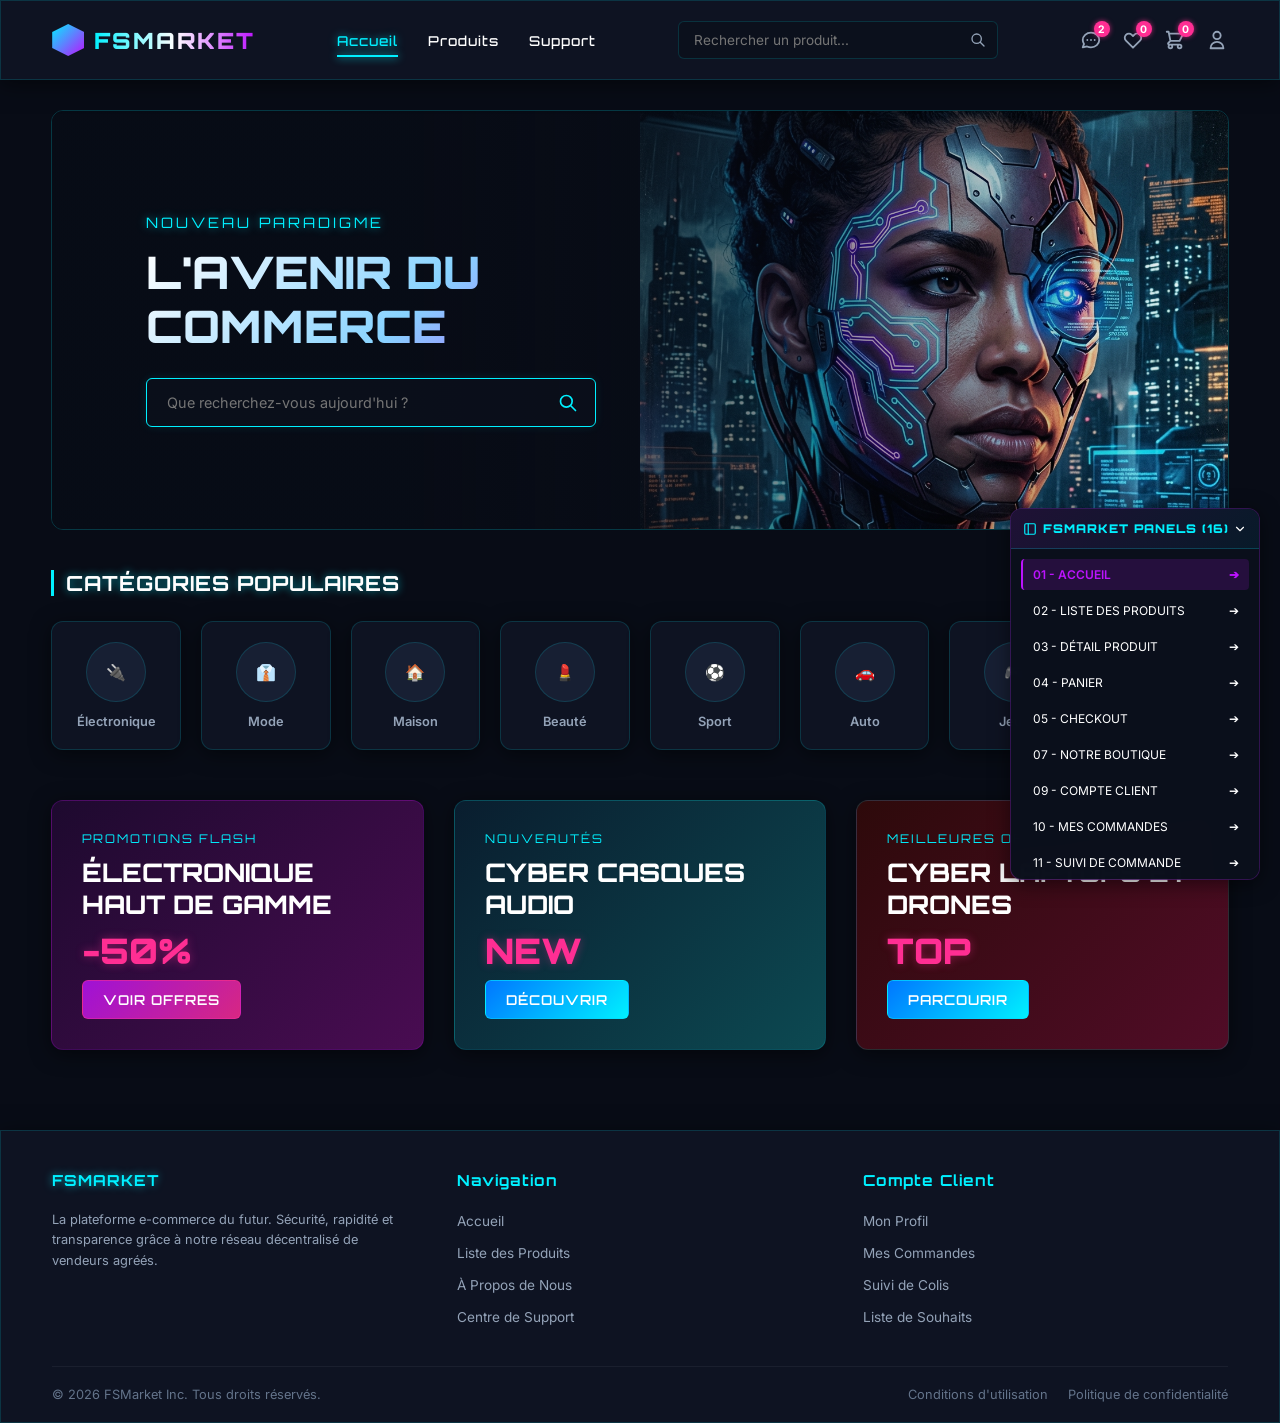
==== commit 681d6c00: "Version finale (2) operationnelle" ====
--- a/index.html
+++ b/index.html
@@ -3,8 +3,8 @@
 <head>
     <meta charset="UTF-8">
     <meta name="viewport" content="width=device-width, initial-scale=1.0">
-    <title>NeoMarket - L'Avenir du Commerce</title>
-    <meta name="description" content="Découvrez l'avenir du e-commerce avec NeoMarket. Plateforme cyberpunk haute performance avec boutiques vendeurs de confiance.">
+    <title>FSMarket - L'Avenir du Commerce</title>
+    <meta name="description" content="Découvrez l'avenir du e-commerce avec FSMarket. Plateforme cyberpunk haute performance avec boutiques vendeurs de confiance.">
     <link rel="stylesheet" href="style.css">
 </head>
 <body>
@@ -13,7 +13,7 @@
     <header class="cyber-glass">
         <div class="logo-container" onclick="navigateTo('accueil')">
             <div class="logo-icon"></div>
-            <div class="logo-text">NEOMARKET</div>
+            <div class="logo-text">FSMARKET</div>
         </div>
 
         <ul class="nav-links">
@@ -73,7 +73,7 @@
         <div class="dev-header" onclick="toggleDevPanel()">
             <span class="dev-title">
                 <svg xmlns="http://www.w3.org/2000/svg" width="14" height="14" viewBox="0 0 24 24" fill="none" stroke="currentColor" stroke-width="2" stroke-linecap="round" stroke-linejoin="round"><rect x="3" y="3" width="18" height="18" rx="2" ry="2"></rect><line x1="9" y1="3" x2="9" y2="21"></line></svg>
-                NEOMARKET PANELS (16)
+                FSMARKET PANELS (16)
             </span>
             <svg id="dev-toggle-icon" xmlns="http://www.w3.org/2000/svg" width="14" height="14" viewBox="0 0 24 24" fill="none" stroke="currentColor" stroke-width="2" stroke-linecap="round" stroke-linejoin="round" style="transform: rotate(0deg); transition: transform 0.3s;"><polyline points="6 9 12 15 18 9"></polyline></svg>
         </div>
@@ -86,7 +86,7 @@
     <footer class="cyber-glass">
         <div class="footer-grid">
             <div class="footer-col">
-                <h3 class="glow-text-cyan">NEOMARKET</h3>
+                <h3 class="glow-text-cyan">FSMARKET</h3>
                 <p style="font-size: 0.8rem; color: var(--text-secondary); line-height: 1.6; margin-top: 10px;">
                     La plateforme e-commerce du futur. Sécurité, rapidité et transparence grâce à notre réseau décentralisé de vendeurs agréés.
                 </p>
@@ -111,7 +111,7 @@
             </div>
         </div>
         <div class="footer-bottom">
-            <div>&copy; 2026 NeoMarket Inc. Tous droits réservés.</div>
+            <div>&copy; 2026 FSMarket Inc. Tous droits réservés.</div>
             <div style="display: flex; gap: 20px;">
                 <a href="#">Conditions d'utilisation</a>
                 <a href="#">Politique de confidentialité</a>
